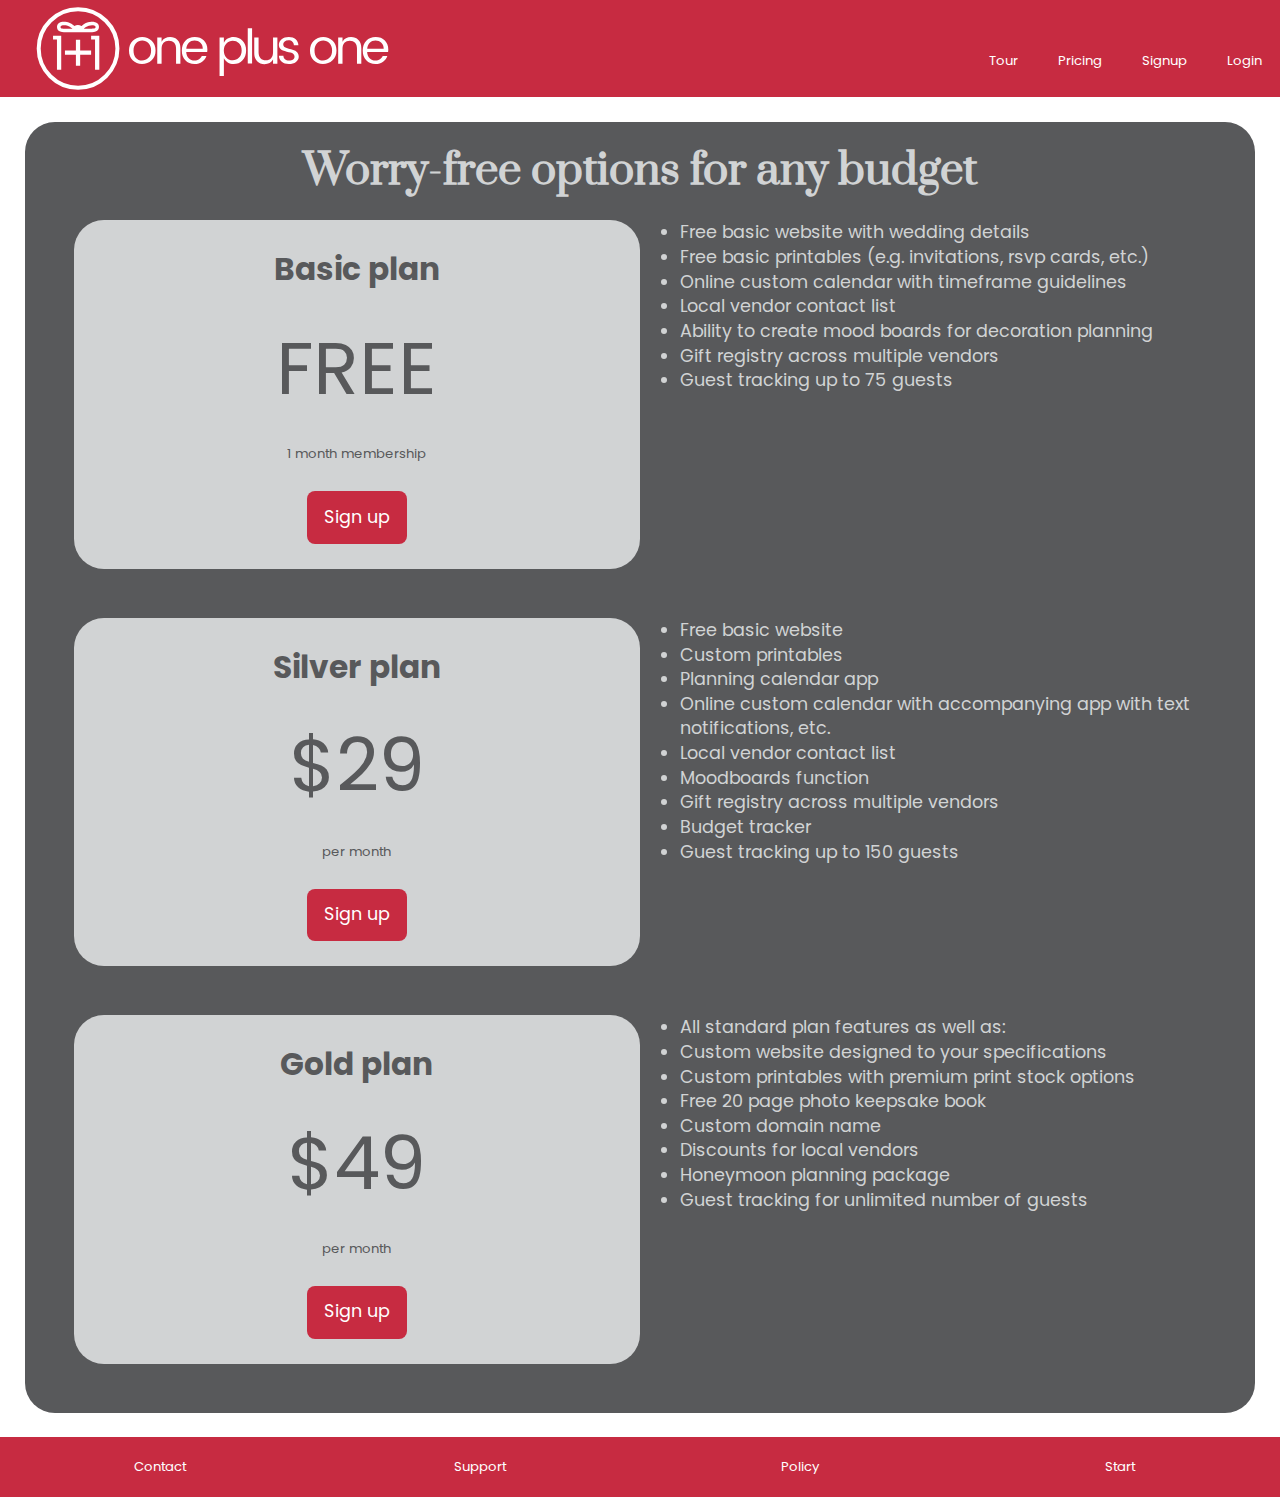
==== pricing.html @ a10dc832 "made pricing page and fixed all links" ====
<!DOCTYPE html>
<html lang="en-ca">
<head>
  <meta charset="utf-8">
  <title>Pricing</title>
  <meta name="handheldfriendly" content="true">
  <meta name="mobileoptimized" content="240">
  <meta name="viewport" content="width=device-width,initial-scale=1">
  <link href='https://fonts.googleapis.com/css?family=Prata|Poppins' rel='stylesheet' type='text/css'>
  <link href="css/modules.css" rel="stylesheet">
  <link href="css/grids.css" rel="stylesheet">
  <link href="css/typography.css" rel="stylesheet">
  <link href="css/main.css" rel="stylesheet">

</head>

<body>

  <header class="redb push">

    <div class="grid grid-middle">

      <div class="unit s-1 m-1-3 l-1-3">
        <a href="index.html">
        <h1 class="brand push-0"><img class="img-flex" src="img/logo.svg" alt="one plus one"></h1>
        <a/>
        
      </div>

      <nav class="unit s-1 m-2-3 l-2-3">
        <ul class="list-group list-group--inline nav push-0">
          <li class="links">
            <a class="link-box links island milli" href="tour.html">Tour</a>
          </li>

          <li class="links">
            <a class="link-box links island milli" href="pricing.html">Pricing</a>
          </li>

          <li class="links">
            <a class="link-box links island milli" href="signup.html">Signup</a>
          </li>

          <li class="links">
            <a class="link-box links island milli" href="#">Login</a>
          </li>
        </ul>

      </nav>

    </div>

  </header>

  <section>

    <div class="grid dark-greyb gutter rounded push">

      <div class="unit s-1 m-1 l-1 text-center">
        <h3 class="brand pad-t grey">Worry-free options for any budget</h3>
      </div>

      <div class="unit s-1 m-1 l-1-3 push gutter">

        <div class="grid">

          <div class="unit s-1 m-1-2 l-1 text-center island light-greyb rounded dark-grey push">
            <h4>Basic plan</h4>
            <p class="exa">FREE</p>
            <p class="milli">1 month membership</p>
            <a class="btn" href="signup.html">Sign up</a>
          </div>

          <div class="unit s-1 m-1-2 l-1 grey">
            <ul>
              <li>Free basic website with wedding details</li>
              <li>Free basic printables (e.g. invitations,  rsvp cards, etc.)</li>
              <li>Online custom calendar with timeframe guidelines</li>
              <li>Local vendor contact list</li>
              <li>Ability to create mood boards for decoration planning</li>
              <li>Gift registry across multiple vendors</li>
              <li> Guest tracking up to 75 guests</li>
            </ul>
          </div>

        </div>

      </div>

      <div class="unit s-1 m-1 l-1-3 push gutter">

        <div class="grid">

          <div class="unit s-1 m-1-2 l-1 text-center island light-greyb rounded dark-grey push">
            <h4>Silver plan</h4>
            <p class="exa">$29</p>
            <p class="milli">per month</p>
            <a class="btn" href="signup.html">Sign up</a>
          </div>

          <div class="unit s-1 m-1-2 l-1 grey">
            <ul>
              <li>Free basic website</li>
              <li>Custom printables</li>
              <li>Planning calendar app</li>
              <li>Online custom calendar with accompanying app with text notifications, etc.</li>
              <li>Local vendor contact list</li>
              <li>Moodboards function</li>
              <li>Gift registry across multiple vendors</li>
              <li>Budget tracker</li>
              <li>Guest tracking up to 150 guests</li>
            </ul>
          </div>

        </div>

      </div>

      <div class="unit s-1 m-1 l-1-3 push gutter">

        <div class="grid">

          <div class="unit s-1 m-1-2 l-1 text-center island light-greyb rounded dark-grey push">
            <h4>Gold plan</h4>
            <p class="exa">$49</p>
            <p class="milli">per month</p>
            <a class="btn" href="signup.html">Sign up</a>

          </div>

          <div class="unit s-1 m-1-2 l-1 grey">
            <ul>
              <li>All standard plan features as well as:</li>
              <li>Custom website designed to your specifications</li>
              <li>Custom printables with premium print stock options</li>
              <li>Free 20 page photo keepsake book</li>
              <li>Custom domain name</li>
              <li>Discounts for local vendors</li>
              <li>Honeymoon planning package</li>
              <li>Guest tracking for unlimited number of guests</li>
            </ul>
          </div>

        </div>

      </div>

    </div>

  </section>

  <footer>

  <div class="grid grid middle text-center">

    <div class="unit s-1-4 m-1-4 l-1-4 links">
      <a class="milli link-box island" href="#">Contact</a>

    </div>

    <div class="unit s-1-4 m-1-4 l-1-4 links">
      <a class="milli link-box island" href="#">Support</a>

    </div>

    <div class="unit s-1-4 m-1-4 l-1-4 links">
      <a class="milli link-box island" href="#">Policy</a>

    </div>

    <div class="unit s-1-4 m-1-4 l-1-4 links">
      <a class="milli link-box island" href="#">Start</a>

    </div>

  </div>

  </footer>

</body>


</html>
---- css/modules.css ----
@-moz-viewport { width: device-width; scale: 1; }
@-ms-viewport { width: device-width; scale: 1; }
@-o-viewport { width: device-width; scale: 1; }
@-webkit-viewport { width: device-width; scale: 1; }
@viewport { width: device-width; scale: 1; }

html {
  box-sizing: border-box;
  -moz-text-size-adjust: 100%;
  -ms-text-size-adjust: 100%;
  -webkit-text-size-adjust: 100%;
  text-size-adjust: 100%;
}

*, *::before, *::after {
  box-sizing: inherit;
}

body {
  margin: 0;
}

article, aside, details, figcaption, figure,
footer, header, main, menu, nav, section, summary {
  display: block;
}

audio, canvas, progress, video {
  display: inline-block;
  vertical-align: baseline;
}

template {
  display: none;
}

.rounded {
  border-radius: 30px;
}

.border-red {
  border: 3px solid #c72b41;
}

img {
  border: 0;
}

.img-flex {
  display: block;
  width: 100%;
}

svg:not(:root) {
  overflow: hidden;
}

svg {
  fill: currentColor;
  stroke: currentColor;
}

.image-replacement, .ir {
  overflow: hidden;
  direction: ltr;
  text-align: left;
  text-indent: 100%;
  white-space: nowrap;
}

.list-group {
  padding-left: 0;
  list-style-type: none;
}

.list-group > dd {
  margin-left: 0;
}

.list-group--inline::before,
.list-group--inline::after {
  content: "";
  display: table;
}

.list-group--inline::after {
  clear: both;
}

.list-group--inline > li {
  display: inline-block;
}

.list-group--inline > dt {
  clear: left;
  float: left;
  width: 11em;
}

.list-group--inline > dd {
  float: left;
  min-width: 12em;
}

.embed {
  margin-left: 0;
  margin-right: 0;
  overflow: hidden;
  position: relative;
  width: 100%;
}

.embed--1by1 {
  padding-top: 100%; /* Square */
}

.embed--4by3 {
  padding-top: 75%; /* Traditional TV/computer screens */
}

.embed--iso216 {
  padding-top: 70.92%; /* A-standard paper sizes */
}

.embed--3by2 {
  padding-top: 66.6%; /* Classic 35 mm film & most digital photos, landscape */
}

.embed--2by3 {
  padding-top: 150%; /* Classic 35 mm film & most digital photos, portrait */
}

.embed--golden {
  padding-top: 61.8%; /* The Golden Ratio */
}

.embed--16by9 {
  padding-top: 56.25%; /* HD TV */
}

.embed--185by100 {
  padding-top: 54.05%; /* Common widescreen cinema */
}

.embed--24by10 {
  padding-top: 41.667%; /* Widescreen cinema: 2.4:1 */;
}

.embed--3by1 {
  padding-top: 33.3333%; /* Panorama photos */
}

.embed--4by1 {
  padding-top: 25%; /* Polyvision */
}

.embed__item {
  height: 100%;
  left: 0;
  position: absolute;
  top: 0;
  width: 100%;
}

.media {
  overflow: hidden;
}

.media__img {
  float: left;
}

.media__img--reversed {
  float: right;
}

.media__img--stacked {
  float: none;
}

.media__body {
  overflow: hidden;
  min-width: 12em; /* Slightly less than 200px, responsiveness built in */
}

.center {
  margin-left: auto;
  margin-right: auto;
}

.clearfix::before, .clearfix::after {
  content: "";
  display: table;
}

.clearfix::after {
  clear: both;
}

.left {
  float: left;
}

.right {
  float: right;
}

.inline {
  display: inline;
}

.block {
  display: block;
}

.inline-block, .ib {
  display: inline-block;
}

.valign-top {
  vertical-align: top;
}

.valign-bottom {
  vertical-align: bottom;
}

.valign-middle {
  vertical-align: middle;
}

.fixed {
  position: fixed;
}

.relative {
  position: relative;
}

.absolute {
  position: absolute;
}

.static {
  position: static;
}

.zindex-1 {
  z-index: 1;
}

.zindex-2 {
  z-index: 2;
}

.zindex-3 {
  z-index: 3;
}

.pin-banner {
  bottom: 2em;
  left: 0;
  right: 0;
}

.pin-top-left, .pin-tl {
  top: 0;
  left: 0;
}

.pin-top-right, .pin-tr {
  top: 0;
  right: 0;
}

.pin-bottom-left, .pin-bl {
  bottom: 0;
  left: 0;
}

.pin-bottom-right, .pin-br {
  bottom: 0;
  right: 0;
}

.width-quarter, .w-1-4 {
  width: 25%;
}

.width-half, .w-1-2 {
  width: 50%;
}

.width-full, .w-1 {
  width: 100%;
}

.link-box {
  display: block;
  text-decoration: none;
  color: #fff;
}

.btn {
  display: inline-block;
  padding: 0.75em 1em 0.84em;
  background-color: #c72b41;
  border-radius: 8px;
  border: 0;
  color: #fff;
  text-decoration: none;
}

.btn:hover {
  background-color: #800834;
  color: #fff;
}

.btn--light {
  background-color: #e2e2e2;
  color: #000;
}

.btn--light:hover {
  background-color: #666;
  color: #fff;
}

.btn--ghost {
  background-color: transparent;
  border: 3px solid #333;
  color: #000;
}

.btn--ghost:hover {
  border-color: #000;
}

a:hover, a:active {
  outline: none;
}

a:focus, [tabindex="0"]:focus,
input:focus, textarea:focus, button:focus {
  outline: 3px solid #000;
  outline-offset: 3px;
}

.skip-links {
  margin: 0;
  padding: 0;
  list-style-type: none;
}

.skip-links a {
  padding: 0.5em 0.75em;
  position: absolute;
  top: -3em;
  z-index: 10000; /* To make sure they're always on top */
  background-color: #000;
  color: #fff;
  font-size: 1.125rem;
  font-weight: bold;
  text-decoration: none;
}

.skip-links a:focus {
  top: 0;
}

.print-only {
  display: none;
  visibility: hidden;
}

@media print {

  .no-print {
    display: none;
    visibility: hidden;
  }

  .print-only {
    display: block;
    visibility: visible;
  }

  /*!
   * (c) HTML5 Boilerplate || MIT License
   *     https://html5boilerplate.com/
   */

  *, *:before, *:after, *:first-letter, *:first-line {
    background: none transparent !important;
    color: #000 !important;
    box-shadow: none !important;
    text-shadow: none !important;
  }

  a, a:visited {
    text-decoration: underline;
  }

  a[href]:after {
    content: " (" attr(href) ")";
  }

  abbr[title]:after {
    content: " (" attr(title) ")";
  }

  a[href^="#"]:after,
  a[href^="javascript:"]:after {
    content: "";
  }

  pre, blockquote {
    page-break-inside: avoid;
  }

  thead {
    display: table-header-group;
  }

  tr, img {
    page-break-inside: avoid;
  }

  p, h1, h2, h3, h4, h5, h6 {
    orphans: 3;
    widows: 3;
  }

  h1, h2, h3, h4, h5, h6 {
    page-break-after: avoid;
  }

  /*! End HTML5 Boilerplate code */
}
---- css/grids.css ----
section {
  padding-left: 0.65em;
  padding-right: 0.65em;
}

.grid {
  margin: 0;
  padding: 0;
  letter-spacing: -0.31em;
  text-rendering: optimizespeed;
  display: -webkit-flex;
  -webkit-flex-flow: row wrap;
  display: -ms-flexbox;
  -ms-flex-flow: row wrap;
  display: flex;
  flex-flow: row wrap;
}

.grid-bottom {
  -webkit-align-items: flex-end;
  -ms-align-items: flex-end;
  align-items: flex-end;
}

.grid-middle {
  -webkit-align-items: center;
  -ms-align-items: center;
  align-items: center;
}

.grid-stretch {
  -webkit-align-items: stretch;
  -ms-align-items: stretch;
  align-items: stretch;
}

.opera-only :-o-prefocus, .grid {
  word-spacing: -0.43em;
}

.unit {
  letter-spacing: normal;
  text-rendering: auto;
  vertical-align: top;
  word-spacing: normal;
  display: inline-block;
  visibility: visible;
}

.grid-bottom .unit {
  vertical-align: bottom;
}

.grid-middle .unit {
  vertical-align: middle;
}

[class*="unit-push-"],
[class*="unit-pull-"] {
  position: relative;
}

.unit-s-hidden {
  display: none;
  visibility: hidden;
}

.unit-s-centered {
  margin: 0 auto;
}

.unit-s-1, .s-1 {
  display: block;
  visibility: visible;
  width: 100%;
}

.unit-s-1-2, .s-1-2 {
  width: 50.0000%;
}

.unit-s-1-3, .s-1-3 {
  width: 33.3333%;
}

.unit-s-2-3, .s-2-3 {
  width: 66.6667%;
}

.unit-s-1-4, .s-1-4 {
  width: 25.0000%;
}

.unit-s-3-4, .s-3-4 {
  width: 75.0000%;
}

.unit-s-1-2,.s-1-2,.unit-s-1-3,.s-1-3,.unit-s-2-3,.s-2-3,.unit-s-1-4,.s-1-4,.unit-s-3-4,.s-3-4 {
  display: inline-block;
  visibility: visible;
}

.unit-offset-s-1-4 {
  margin-left: 25.0000%;
}

@media only screen and (min-width: 48em) {

  .unit-offset-s-1-4 {
    margin-left: 0;
  }

section {
  padding-left: 1.4em;
  padding-right: 1.4em;
}

.unit-m-hidden {
  display: none;
  visibility: hidden;
}

.unit-m-centered {
  margin: 0 auto;
}

.unit-m-1, .m-1 {
  display: block;
  visibility: visible;
  width: 100%;
}

.unit-m-1-2, .m-1-2 {
  width: 50.0000%;
}

.unit-m-1-3, .m-1-3 {
  width: 33.3333%;
}

.unit-m-2-3, .m-2-3 {
  width: 66.6667%;
}

.unit-m-1-4, .m-1-4 {
  width: 25.0000%;
}

.unit-m-3-4, .m-3-4 {
  width: 75.0000%;
}

.unit-m-1-2,.m-1-2,.unit-m-1-3,.m-1-3,.unit-m-2-3,.m-2-3,.unit-m-1-4,.m-1-4,.unit-m-3-4,.m-3-4 {
  display: inline-block;
  visibility: visible;
}

}

@media only screen and (min-width: 86em) {

section {
  padding-left: 6em;
  padding-right: 6em;
}

.unit-l-hidden {
  display: none;
  visibility: hidden;
}

.unit-l-centered {
  margin: 0 auto;
}

.unit-l-1, .l-1 {
  display: block;
  visibility: visible;
  width: 100%;
}

.unit-offset-l-0 {
  margin-left: 0;
}

.unit-push-l-0,
.unit-pull-l-0 {
  left: 0;
}

.unit-l-1-2, .l-1-2 {
  width: 50.0000%;
}

.unit-offset-l-1-2 {
  margin-left: 50.0000%;
}

.unit-push-l-1-2 {
  left: 50.0000%;
}

.unit-pull-l-1-2 {
  left: -50.0000%;
}

.unit-l-1-3, .l-1-3 {
  width: 33.3333%;
}

.unit-offset-l-1-3 {
  margin-left: 33.3333%;
}

.unit-push-l-1-3 {
  left: 33.3333%;
}

.unit-pull-l-1-3 {
  left: -33.3333%;
}

.unit-l-2-3, .l-2-3 {
  width: 66.6667%;
}

.unit-offset-l-2-3 {
  margin-left: 66.6667%;
}

.unit-push-l-2-3 {
  left: 66.6667%;
}

.unit-pull-l-2-3 {
  left: -66.6667%;
}

.unit-l-1-4, .l-1-4 {
  width: 25.0000%;
}

.unit-offset-l-1-4 {
  margin-left: 25.0000%;
}

.unit-push-l-1-4 {
  left: 25.0000%;
}

.unit-pull-l-1-4 {
  left: -25.0000%;
}

.unit-l-3-4, .l-3-4 {
  width: 75.0000%;
}

.unit-offset-l-3-4 {
  margin-left: 75.0000%;
}

.unit-push-l-3-4 {
  left: 75.0000%;
}

.unit-pull-l-3-4 {
  left: -75.0000%;
}

.unit-l-1-2,.l-1-2,.unit-l-1-3,.l-1-3,.unit-l-2-3,.l-2-3,.unit-l-1-4,.l-1-4,.unit-l-3-4,.l-3-4 {
  display: inline-block;
  visibility: visible;
}

}

.unit-content-distribute {
  display: -ms-flexbox;
  display: -webkit-flex;
  display: flex;
  -ms-flex-direction: column;
  -webkit-flex-direction: column;
  flex-direction: column;
  -ms-flex-pack: justify;
  -webkit-justify-content: space-between;
  justify-content: space-between;
}

.content-fill {
  -ms-flex-grow: 2;
  -webkit-flex-grow: 2;
  flex-grow: 2;
  max-width: 100%; /* @bugfix: IE 10, 11 */
}

.content-shrink {
  -ms-align-self: center;
  -webkit-align-self: center;
  align-self: center;
}
---- css/typography.css ----
html {
  font-size: 100%;
  line-height: 1.3;
  font-family: 'Poppins', sans-serif;
}

a {
  background-color: transparent;
}

.brand {
  font-family: 'Prata', serif;
}

.shadow {
  text-shadow: 2px 2px 5px #000;
}

.white {
  color: #fff;
}

.purple {
  color: #4f054f;
}

.grey {
  color: #d1d3d4;
}

.dark-grey {
  color: #58595b;
}

.blue {
  color: #0379db;
}

.red {
  color: #c72b41;
}

sub, sup {
  font-size: 75%;
  line-height: 1px;
  position: relative;
  vertical-align: baseline;
}

sup {
  top: -0.5em;
}

sub {
  bottom: -0.25em;
}

pre, code, kbd, samp {
  font-size: 100%;
}

abbr[title] {
  border-bottom: 1px dotted;
  text-decoration: none;
}

b, strong {
  font-weight: bold;
}

dfn, caption {
  font-style: italic;
}

hr {
  border: 0;
  border-top: 1px solid;
  height: 0;
}

table {
  border-collapse: collapse;
  border-spacing: 0;
  width: 100%;
}

th, td {
  border-bottom: 1px solid;
  text-align: left;
}

thead th {
  vertical-align: bottom;
}

.text-left {
  text-align: left;
}

.text-right {
  text-align: right;
}

.text-center {
  text-align: center;
}

.normal {
  font-weight: normal;
}

.bold {
  font-weight: bold;
}

.italic {
  font-style: italic;
}

.text-upper {
  text-transform: uppercase;
}

.text-lower {
  text-transform: lowercase;
}

h1, h2, h3, h4, h5, h6,
p, ul, ol, dl, dd, figure,
blockquote, details, hr,
fieldset, pre, table {
  margin: 0 0 1.3rem;
}

.yotta {
  font-size: 3.5832rem;
  line-height: 1.0884;
}

.zetta {
  font-size: 2.9860rem;
  line-height: 1.3061;
}

h1, .exa {
  font-size: 2.4883rem;
  line-height: 1.0449;
}

h2, .peta {
  font-size: 2.0736rem;
  line-height: 1.2539;
}

h3, .tera {
  font-size: 1.7280rem;
  line-height: 1.5046;
}

h4, .giga {
  font-size: 1.4400rem;
  line-height: 1.8056;
}

h5, .mega {
  font-size: 1.2000rem;
  line-height: 1.0833;
}

h6, .kilo, input, textarea {
  font-size: 1.0000rem;
  line-height: 1.3000;
}

small, .milli {
  font-size: 0.8333rem;
  line-height: 1.5600;
}

.micro {
  font-size: 0.6944rem;
  line-height: 1.8720;
}

.push {
  margin-bottom: 1.3rem;
}

.push-none, .push-0 {
  margin-bottom: 0;
}

.push-double, .push-2 {
  margin-bottom: 2.6000rem;
}

.push-half, .push-1-2 {
  margin-bottom: 0.6500rem;
}

.push-quarter, .push-1-4 {
  margin-bottom: 0.3250rem;
}

.push-right-quarter, .push-r-1-4 {
  margin-right: 0.3250rem;
}

.push-right-half, .push-r-1-2 {
  margin-right: 0.6500rem;
}

.push-right, .push-r {
  margin-right: 1.3rem;
}

.push-left, .push-l {
  margin-left: 1.3rem;
}

.push-left-half, .push-l-1-2 {
  margin-left: 0.6500rem;
}

.push-left-quarter, .push-l-1-4 {
  margin-left: 0.3250rem;
}

.pad-top, .pad-t {
  padding-top: 1.3rem;
}

.pad-bottom, .pad-b {
  padding-bottom: 1.3rem;
}

.pad-top-double, .pad-t-2 {
  padding-top: 2.6000rem;
}

.pad-bottom-double, .pad-b-2 {
  padding-bottom: 2.6000rem;
}

.pad-top-half, .pad-t-1-2 {
  padding-top: 0.6500rem;
}

.pad-bottom-half, .pad-b-1-2 {
  padding-bottom: 0.6500rem;
}

.pad-top-quarter, .pad-t-1-4 {
  padding-top: 0.3250rem;
}

.pad-bottom-quarter, .pad-b-1-4 {
  padding-bottom: 0.3250rem;
}

.island {
  padding: 1.3rem;
}

.island-m {
  margin: 1.3rem;
}

.island-m-half, .island-m-1-2 {
  margin: 0.6500rem;
}

.island-double, .island-2 {
  padding: 2.6000rem;
}

.island-half, .island-1-2 {
  padding: 0.6500rem;
}

.island-quarter, .island-1-4,
td, th, fieldset {
  padding: 0.3250rem;
}

.gutter {
  padding-left: 1.3rem;
  padding-right: 1.3rem;
}

.gutter-double, .gutter-2 {
  padding-left: 2.6000rem;
  padding-right: 2.6000rem;
}

.gutter-half, .gutter-1-2 {
  padding-left: 0.6500rem;
  padding-right: 0.6500rem;
}

.gutter-quarter, .gutter-1-4 {
  padding-left: 0.3250rem;
  padding-right: 0.3250rem;
}

@media only screen and (min-width: 48em) {

html {
  font-size: 110%;
  line-height: 1.4;
}

h1, h2, h3, h4, h5, h6,
p, ul, ol, dl, dd, figure,
blockquote, details, hr,
fieldset, pre, table {
  margin: 0 0 1.4rem;
}

.yotta {
  font-size: 7.4784rem;
  line-height: 1.1232;
}

.zetta {
  font-size: 5.6102rem;
  line-height: 1.2477;
}

h1, .exa {
  font-size: 4.2087rem;
  line-height: 1.3306;
}

h2, .peta {
  font-size: 3.1573rem;
  line-height: 1.3302;
}

h3, .tera {
  font-size: 2.3686rem;
  line-height: 1.1821;
}

h4, .giga {
  font-size: 1.7769rem;
  line-height: 1.5758;
}

h5, .mega {
  font-size: 1.3330rem;
  line-height: 1.0503;
}

h6, .kilo, input, textarea {
  font-size: 1.0000rem;
  line-height: 1.4000;
}

small, .milli {
  font-size: 0.7502rem;
  line-height: 1.8662;
}

.micro {
  font-size: 0.5628rem;
  line-height: 2.4876;
}

.push {
  margin-bottom: 1.4rem;
}

.push-none, .push-0 {
  margin-bottom: 0;
}

.push-double, .push-2 {
  margin-bottom: 2.8000rem;
}

.push-half, .push-1-2 {
  margin-bottom: 0.7000rem;
}

.push-quarter, .push-1-4 {
  margin-bottom: 0.3500rem;
}

.push-right-quarter, .push-r-1-4 {
  margin-right: 0.3500rem;
}

.push-right-half, .push-r-1-2 {
  margin-right: 0.7000rem;
}

.push-right, .push-r {
  margin-right: 1.4rem;
}

.pad-top, .pad-t {
  padding-top: 1.4rem;
}

.pad-bottom, .pad-b {
  padding-bottom: 1.4rem;
}

.pad-top-double, .pad-t-2 {
  padding-top: 2.8000rem;
}

.pad-bottom-double, .pad-b-2 {
  padding-bottom: 2.8000rem;
}

.pad-top-half, .pad-t-1-2 {
  padding-top: 0.7000rem;
}

.pad-bottom-half, .pad-b-1-2 {
  padding-bottom: 0.7000rem;
}

.pad-top-quarter, .pad-t-1-4 {
  padding-top: 0.3500rem;
}

.pad-bottom-quarter, .pad-b-1-4 {
  padding-bottom: 0.3500rem;
}

.island {
  padding: 1.4rem;
}

.island-m {
  margin: 1.4rem;
}

.island-m-half, .island-m-1-2 {
  margin: 0.7rem;
}

.island-double, .island-2 {
  padding: 2.8000rem;
}

.island-half, .island-1-2 {
  padding: 0.7000rem;
}

.island-quarter, .island-1-4,
td, th, fieldset {
  padding: 0.3500rem;
}

.gutter {
  padding-left: 1.4rem;
  padding-right: 1.4rem;
}

.gutter-double, .gutter-2 {
  padding-left: 2.8000rem;
  padding-right: 2.8000rem;
}

.gutter-half, .gutter-1-2 {
  padding-left: 0.7000rem;
  padding-right: 0.7000rem;
}

.gutter-quarter, .gutter-1-4 {
  padding-left: 0.3500rem;
  padding-right: 0.3500rem;
}

}

@media only screen and (min-width: 86em) {

html {
  font-size: 120%;
  line-height: 1.5;
}

h1, h2, h3, h4, h5, h6,
p, ul, ol, dl, dd, figure,
blockquote, details, hr,
fieldset, pre, table {
  margin: 0 0 1.5rem;
}

.yotta {
  font-size: 11.3018rem;
  line-height: 1.0618;
}

.zetta {
  font-size: 7.9928rem;
  line-height: 1.1260;
}

h1, .exa {
  font-size: 5.6526rem;
  line-height: 1.0615;
}

h2, .peta {
  font-size: 3.9976rem;
  line-height: 1.1257;
}

h3, .tera {
  font-size: 2.8271rem;
  line-height: 1.0611;
}

h4, .giga {
  font-size: 1.9994rem;
  line-height: 1.5005;
}

h5, .mega {
  font-size: 1.4140rem;
  line-height: 1.0608;
}

h6, .kilo, input, textarea {
  font-size: 1.0000rem;
  line-height: 1.5000;
}

small, .milli {
  font-size: 0.7072rem;
  line-height: 2.1210;
}

.micro {
  font-size: 0.5002rem;
  line-height: 2.9991;
}

.push {
  margin-bottom: 1.5rem;
}

.push-none, .push-0 {
  margin-bottom: 0;
}

.push-double, .push-2 {
  margin-bottom: 3.0000rem;
}

.push-half, .push-1-2 {
  margin-bottom: 0.7500rem;
}

.push-quarter, .push-1-4 {
  margin-bottom: 0.3750rem;
}

.push-right-quarter, .push-r-1-4 {
  margin-right: 0.3750rem;
}

.push-right-half, .push-r-1-2 {
  margin-right: 0.7500rem;
}

.push-right, .push-r {
  margin-right: 1.5rem;
}

.pad-top, .pad-t {
  padding-top: 1.5rem;
}

.pad-bottom, .pad-b {
  padding-bottom: 1.5rem;
}

.pad-top-double, .pad-t-2 {
  padding-top: 3.0000rem;
}

.pad-bottom-double, .pad-b-2 {
  padding-bottom: 3.0000rem;
}

.pad-top-half, .pad-t-1-2 {
  padding-top: 0.7500rem;
}

.pad-bottom-half, .pad-b-1-2 {
  padding-bottom: 0.7500rem;
}

.pad-top-quarter, .pad-t-1-4 {
  padding-top: 0.3750rem;
}

.pad-bottom-quarter, .pad-b-1-4 {
  padding-bottom: 0.3750rem;
}

.island {
  padding: 1.5rem;
}

.island-m {
  margin: 1.5rem;
}

.island-m-half, .island-m-1-2 {
  margin: 0.7500rem;
}

.island-double, .island-2 {
  padding: 3.0000rem;
}

.island-half, .island-1-2 {
  padding: 0.7500rem;
}

.island-quarter, .island-1-4,
td, th, fieldset {
  padding: 0.3750rem;
}

.gutter {
  padding-left: 1.5rem;
  padding-right: 1.5rem;
}

.gutter-double, .gutter-2 {
  padding-left: 3.0000rem;
  padding-right: 3.0000rem;
}

.gutter-half, .gutter-1-2 {
  padding-left: 0.7500rem;
  padding-right: 0.7500rem;
}

.gutter-quarter, .gutter-1-4 {
  padding-left: 0.3750rem;
  padding-right: 0.3750rem;
}

}
---- css/main.css ----
/* Colors used throughout:
#c6615c; - orange-red
#d1d3d4; - 20% black
#58595b; - 80% black
#c72b41; - red
#800834; - dark red
*/

header {
  overflow: hidden;
}

.whiteb {
  background-color: #fff;
}

.signupbtn {
  text-align: center;
  display: block;
  margin: 0em 2em;
  background-color: #c72b41;
  text-decoration: none;
  color: #fff;
  border-radius: 20px;
}

.signupbtn:hover {
  background-color: #800834;
}

.redb {
  background-color: #c72b41;
}

.purpleb {
  background-color: #4c2854;
}

.light-greyb {
  background-color: #d1d3d4;
}

.dark-greyb {
  background-color: #58595b;
}

.nav {
  text-align: center;
}

nav {
  display: block;
  height: 100%;
}

.margin12 {
  margin-left: 12%;
  margin-right: 12%;
}

.links {
  background-color: #c72b41;
  color: #fff;
  display: block;
}

.links a {
  color: #fff;
  padding: 1rem;
}

.links a:hover {
  background-color: #800834;
}

.panov2 {
  visibility: collapse;
  display: none;
}

.panov3 {
  visibility: collapse;
  display: none;
}

.photov2 {
  visibility: collapse;
  display: none;
}

.photov3 {
  visibility: collapse;
  display: none;
}

@media only screen and (min-width: 48em) {
  .nav {
    float: right;
  }

  .signupbtn {
    text-align: center;
    display: block;
    margin: 0em 6em;
  }

  .panov1 {
    visibility: collapse;
    display: none;
  }

  .panov2 {
    visibility: visible;
    display: block;
  }

  .photov1 {
    visibility: collapse;
    display: none;
  }

  .photov2 {
    visibility: visible;
    display: block;
  }
}

@media only screen and (min-width: 86em) {

  .signupbtn {
    text-align: center;
    display: block;
    margin: 0em 10em;
  }

  .panov2 {
    visibility: collapse;
    display: none;
  }

  .panov3 {
    visibility: visible;
    display: block;
  }

  .photov2 {
    visibility: collapse;
    display: none;
  }

  .photov3 {
    visibility: visible;
    display: block;
  }
}
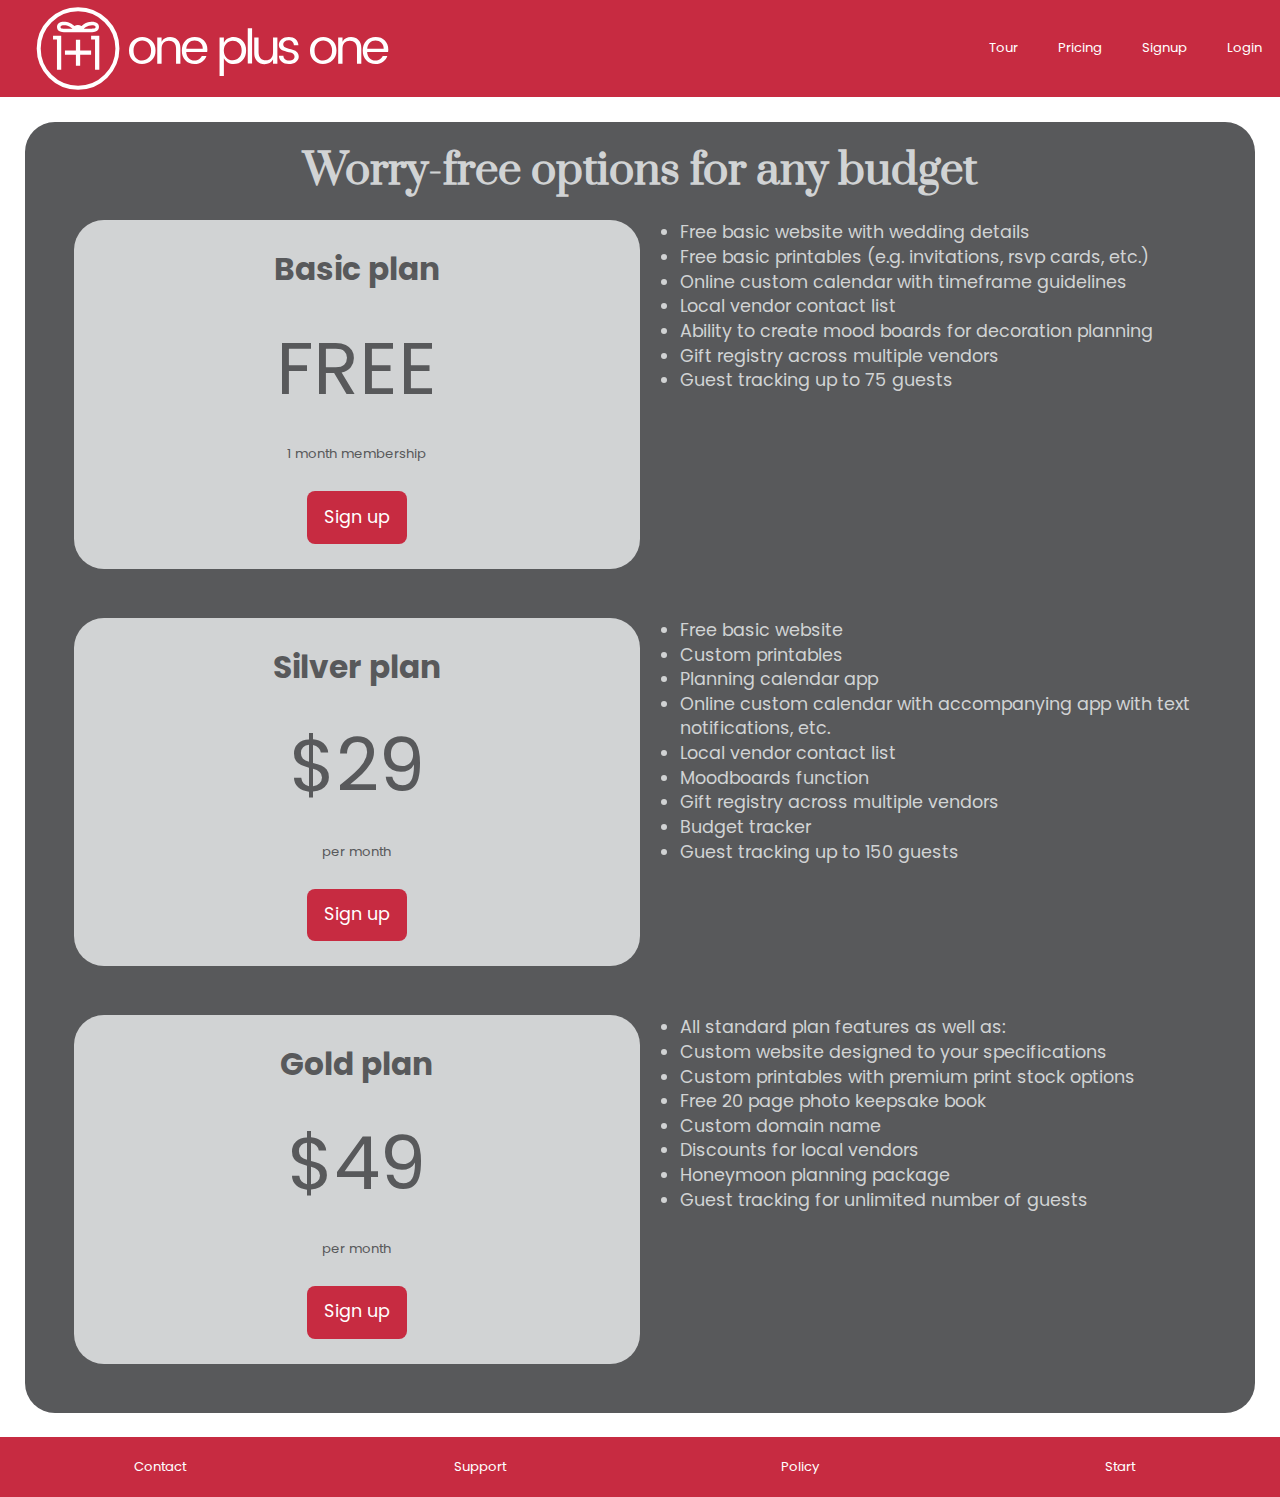
==== commit d3a213bf: "very minor fix" ====
--- a/pricing.html
+++ b/pricing.html
@@ -23,8 +23,8 @@
       <div class="unit s-1 m-1-3 l-1-3">
         <a href="index.html">
         <h1 class="brand push-0"><img class="img-flex" src="img/logo.svg" alt="one plus one"></h1>
-        <a/>
-        
+      </a>
+
       </div>
 
       <nav class="unit s-1 m-2-3 l-2-3">
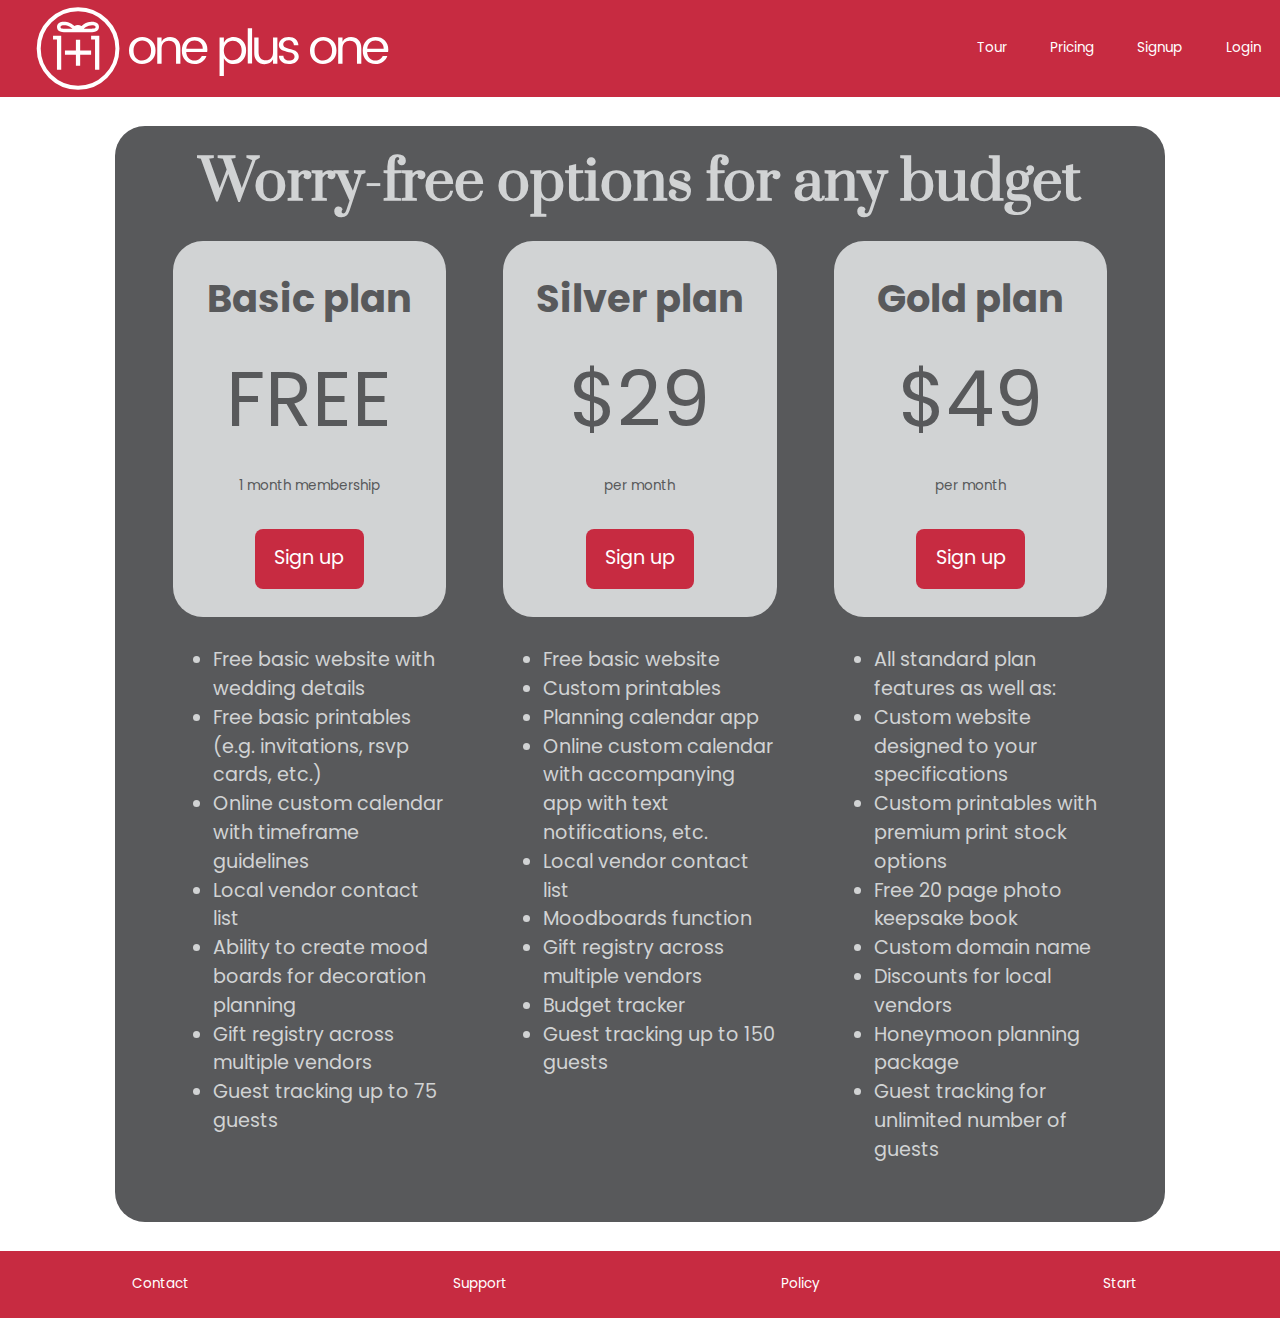
==== commit 5ee3ec7c: "adjusted the breakpoint for larger screens" ====
--- a/pricing.html
+++ b/pricing.html
@@ -66,7 +66,7 @@
 
           <div class="unit s-1 m-1-2 l-1 text-center island light-greyb rounded dark-grey push">
             <h4>Basic plan</h4>
-            <p class="exa">FREE</p>
+            <p class="peta">FREE</p>
             <p class="milli">1 month membership</p>
             <a class="btn" href="signup.html">Sign up</a>
           </div>
@@ -93,7 +93,7 @@
 
           <div class="unit s-1 m-1-2 l-1 text-center island light-greyb rounded dark-grey push">
             <h4>Silver plan</h4>
-            <p class="exa">$29</p>
+            <p class="peta">$29</p>
             <p class="milli">per month</p>
             <a class="btn" href="signup.html">Sign up</a>
           </div>
@@ -122,7 +122,7 @@
 
           <div class="unit s-1 m-1-2 l-1 text-center island light-greyb rounded dark-grey push">
             <h4>Gold plan</h4>
-            <p class="exa">$49</p>
+            <p class="peta">$49</p>
             <p class="milli">per month</p>
             <a class="btn" href="signup.html">Sign up</a>
 
--- a/css/grids.css
+++ b/css/grids.css
@@ -157,7 +157,7 @@
 
 }
 
-@media only screen and (min-width: 86em) {
+@media only screen and (min-width: 72em) {
 
 section {
   padding-left: 6em;
--- a/css/typography.css
+++ b/css/typography.css
@@ -479,7 +479,7 @@
 
 }
 
-@media only screen and (min-width: 86em) {
+@media only screen and (min-width: 72em) {
 
 html {
   font-size: 120%;
--- a/css/main.css
+++ b/css/main.css
@@ -46,11 +46,6 @@
 
 .nav {
   text-align: center;
-}
-
-nav {
-  display: block;
-  height: 100%;
 }
 
 .margin12 {
@@ -125,7 +120,7 @@
   }
 }
 
-@media only screen and (min-width: 86em) {
+@media only screen and (min-width: 72em) {
 
   .signupbtn {
     text-align: center;
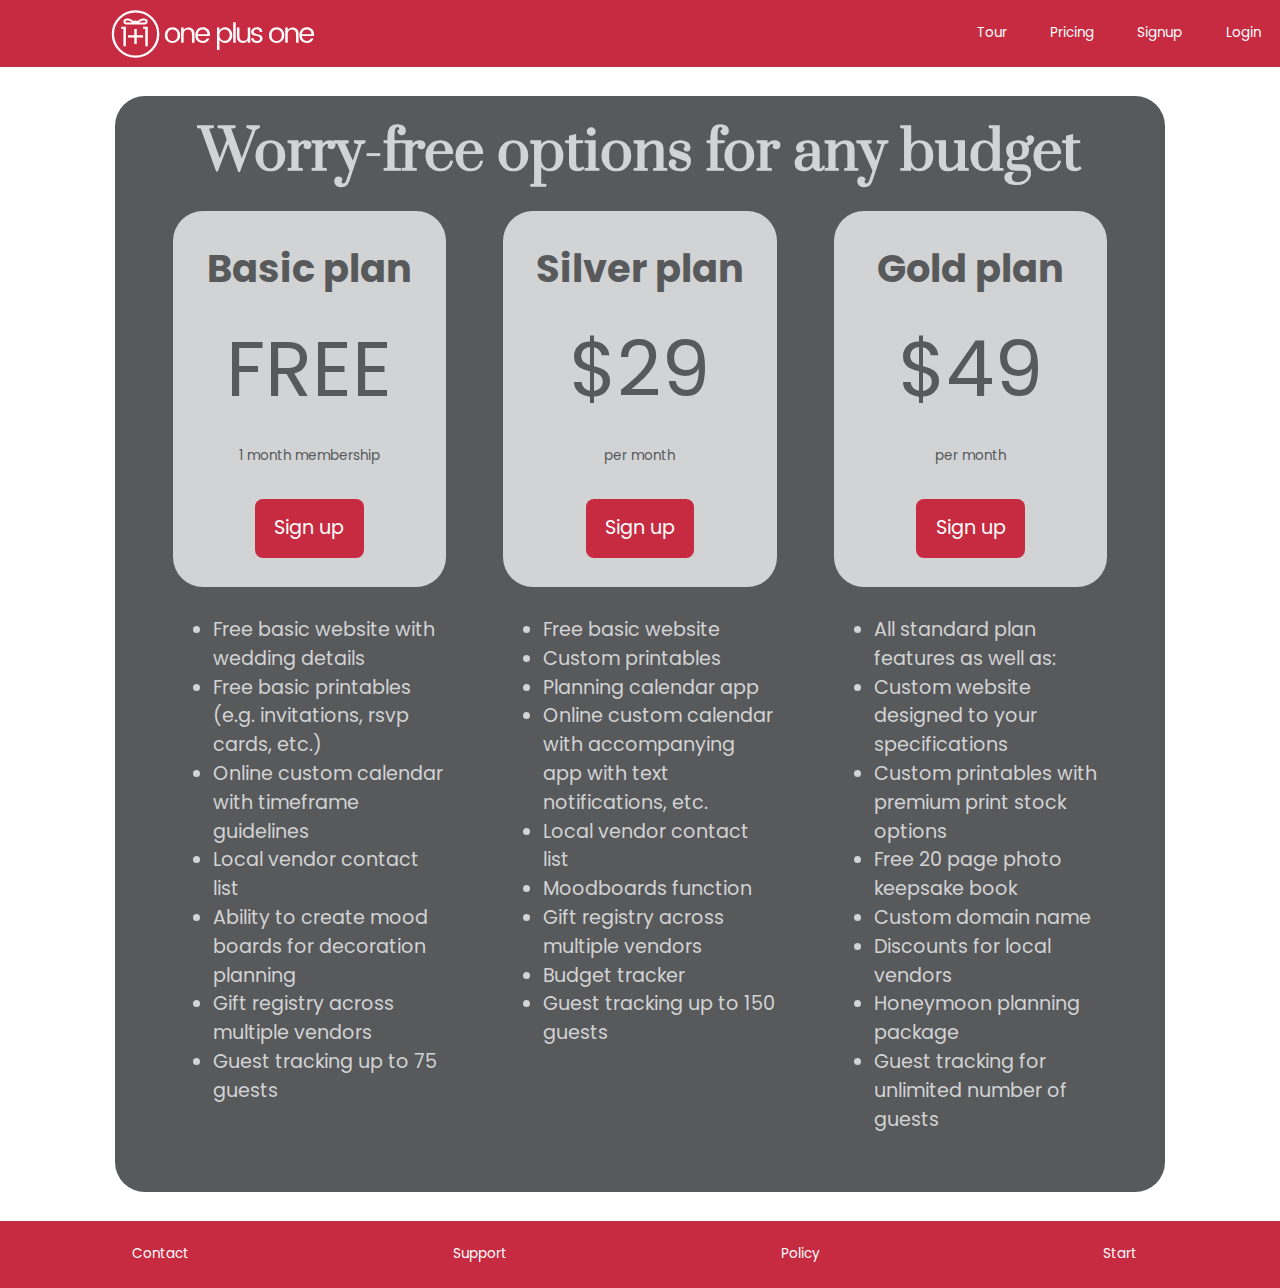
==== commit 1fc008b9: "minor fix to logo height" ====
--- a/pricing.html
+++ b/pricing.html
@@ -16,18 +16,18 @@
 
 <body>
 
-  <header class="redb push">
+  <header class="redb push" role="banner">
 
     <div class="grid grid-middle">
 
       <div class="unit s-1 m-1-3 l-1-3">
         <a href="index.html">
-        <h1 class="brand push-0"><img class="img-flex" src="img/logo.svg" alt="one plus one"></h1>
+        <h1 class="brand push-0 masthead"><img class="img-flex" src="img/logo.svg" alt="one plus one"></h1>
       </a>
 
       </div>
 
-      <nav class="unit s-1 m-2-3 l-2-3">
+      <nav class="unit s-1 m-2-3 l-2-3" role="navigation">
         <ul class="list-group list-group--inline nav push-0">
           <li class="links">
             <a class="link-box links island milli" href="tour.html">Tour</a>
@@ -52,7 +52,7 @@
 
   </header>
 
-  <section>
+  <section role="main">
 
     <div class="grid dark-greyb gutter rounded push">
 
--- a/css/main.css
+++ b/css/main.css
@@ -5,6 +5,8 @@
 #c72b41; - red
 #800834; - dark red
 */
+
+
 
 header {
   overflow: hidden;
@@ -93,6 +95,10 @@
     float: right;
   }
 
+  .masthead img {
+    max-height: 56px;
+  }
+
   .signupbtn {
     text-align: center;
     display: block;
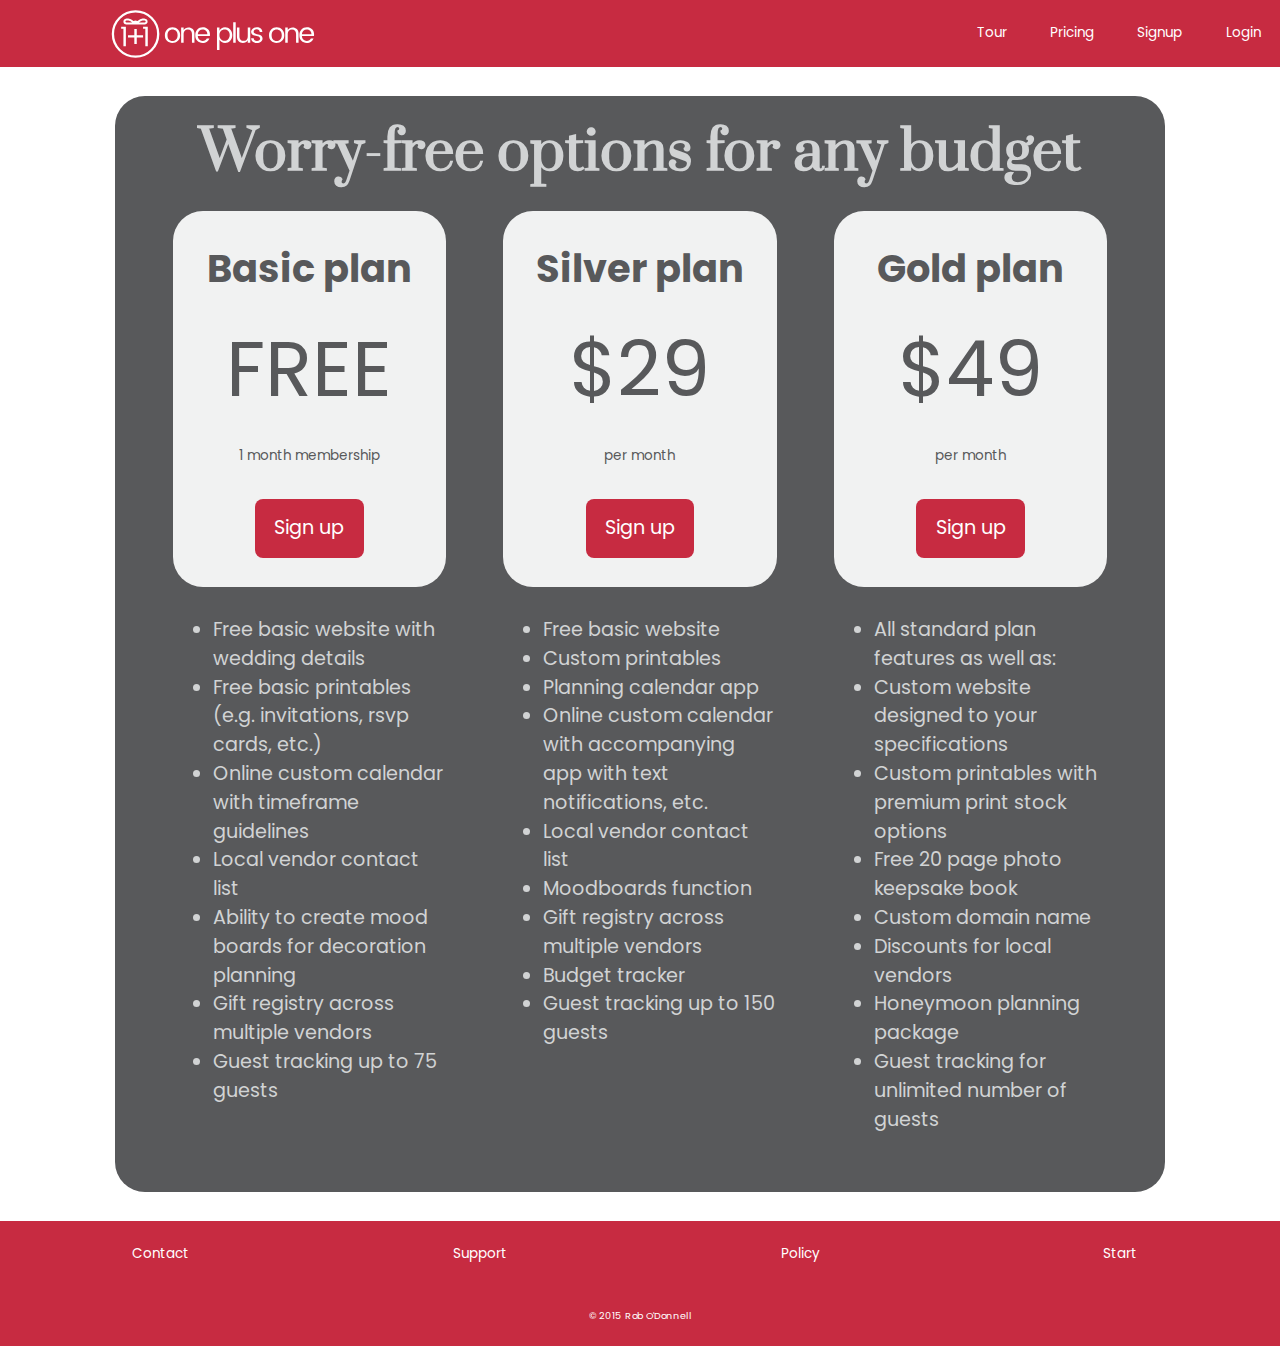
==== commit 4ea08244: "tourpage update" ====
--- a/pricing.html
+++ b/pricing.html
@@ -16,7 +16,12 @@
 
 <body>
 
-  <header class="redb push" role="banner">
+  <ul class="skip-links">
+    <li><a href="#main">Jump to main content</a></li>
+    <li><a href="#nav">Jump to navigation</a></li>
+  </ul>
+
+  <header class="redb push" role="banner" id="top">
 
     <div class="grid grid-middle">
 
@@ -27,7 +32,7 @@
 
       </div>
 
-      <nav class="unit s-1 m-2-3 l-2-3" role="navigation">
+      <nav class="unit s-1 m-2-3 l-2-3" role="navigation" id="nav">
         <ul class="list-group list-group--inline nav push-0">
           <li class="links">
             <a class="link-box links island milli" href="tour.html">Tour</a>
@@ -52,7 +57,7 @@
 
   </header>
 
-  <section role="main">
+  <section role="main" id="main">
 
     <div class="grid dark-greyb gutter rounded push">
 
@@ -170,7 +175,10 @@
 
     <div class="unit s-1-4 m-1-4 l-1-4 links">
       <a class="milli link-box island" href="#">Start</a>
+    </div>
 
+    <div class="unit s-1 m-1 l-1 text-center">
+      <p class="micro push-0 redb white island-half">© 2015 Rob O'Donnell</p>
     </div>
 
   </div>
--- a/css/grids.css
+++ b/css/grids.css
@@ -1,6 +1,6 @@
 section {
-  padding-left: 0.65em;
-  padding-right: 0.65em;
+  padding-left: 1em;
+  padding-right: 1em;
 }
 
 .grid {
@@ -155,6 +155,22 @@
   visibility: visible;
 }
 
+.unit-push-m-1-3 {
+  left: 33.3333%;
+}
+
+.unit-pull-m-1-3 {
+  left: -33.3333%;
+}
+
+.unit-push-m-2-3 {
+  left: 66.6667%;
+}
+
+.unit-pull-m-2-3 {
+  left: -66.6667%;
+}
+
 }
 
 @media only screen and (min-width: 72em) {
--- a/css/main.css
+++ b/css/main.css
@@ -6,10 +6,19 @@
 #800834; - dark red
 */
 
+.icon {
+  width: 40%;
+  margin-left: 30%;
+}
 
+input {
+  display: block;
+}
 
 header {
   overflow: hidden;
+
+  z-index: 1;
 }
 
 .whiteb {
@@ -26,6 +35,11 @@
   border-radius: 20px;
 }
 
+.wrapper {
+  max-width: 1400px;
+  margin: auto;
+}
+
 .signupbtn:hover {
   background-color: #800834;
 }
@@ -39,7 +53,7 @@
 }
 
 .light-greyb {
-  background-color: #d1d3d4;
+  background-color: #f1f2f2;
 }
 
 .dark-greyb {
@@ -131,7 +145,7 @@
   .signupbtn {
     text-align: center;
     display: block;
-    margin: 0em 10em;
+
   }
 
   .panov2 {
